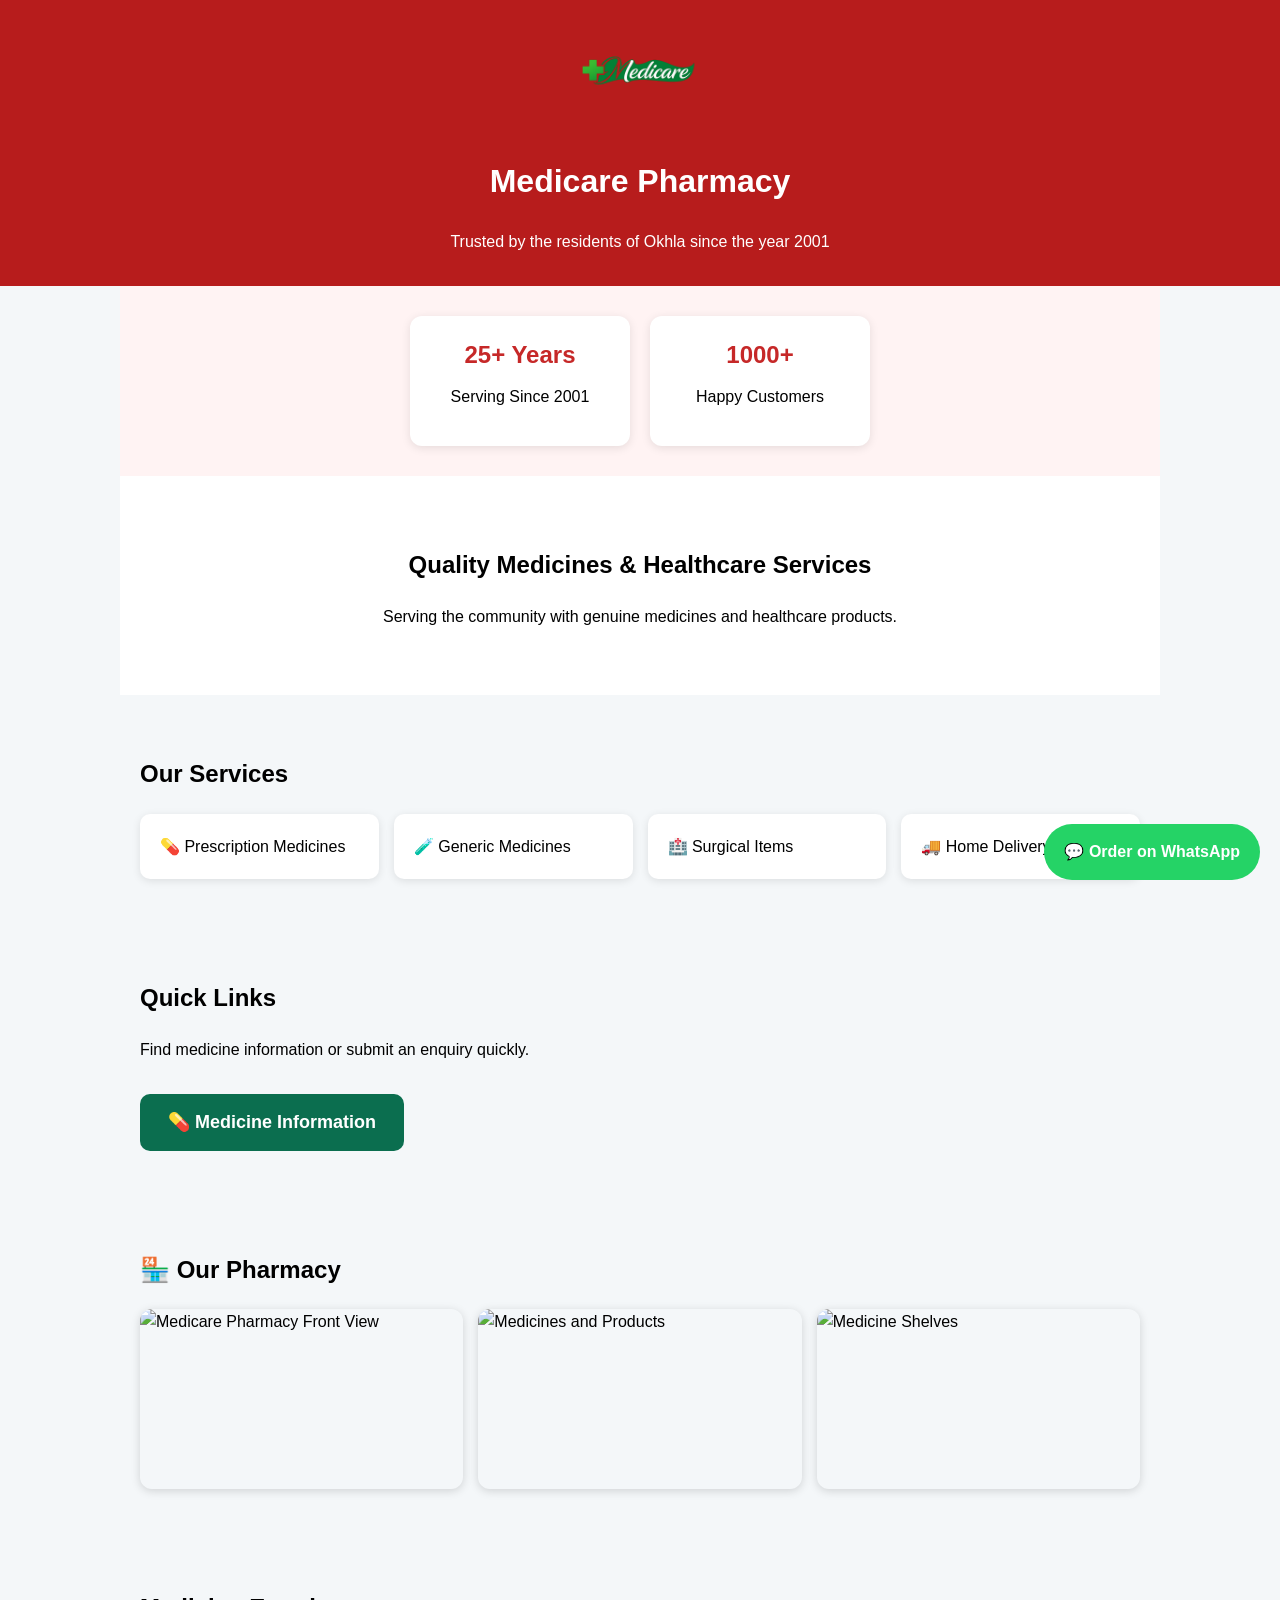
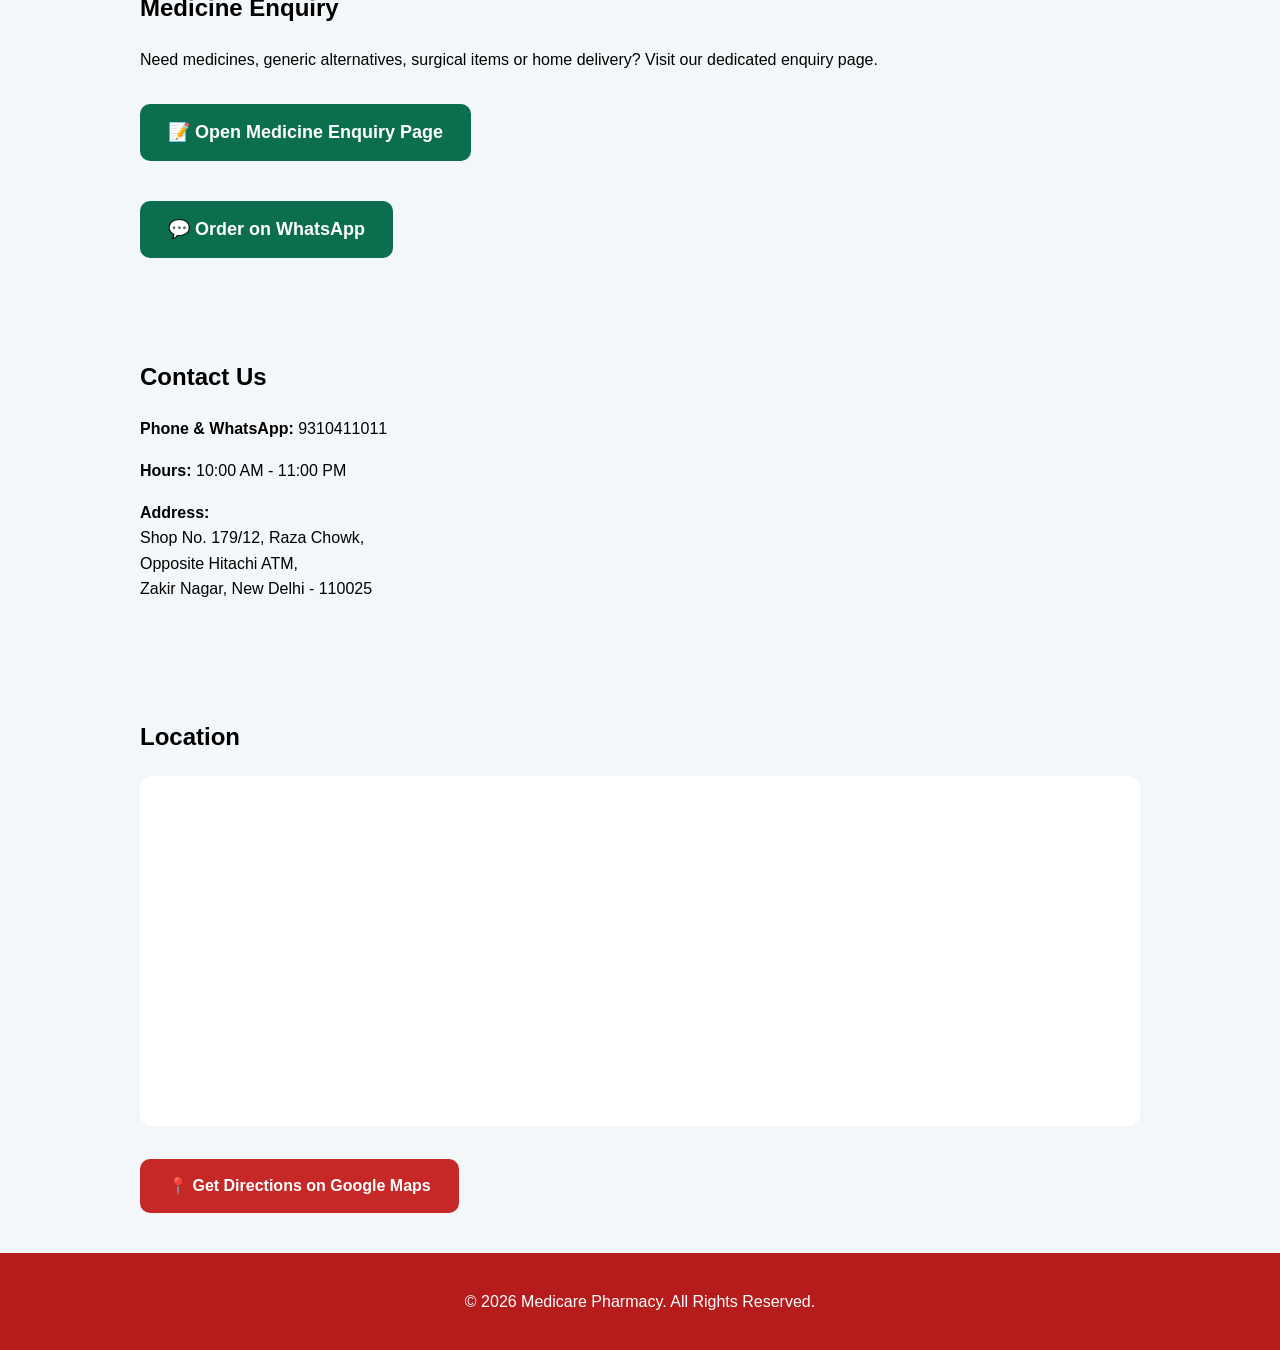
==== index.html @ 05c87d15 "Update index.html" ====
<!DOCTYPE html>
<html lang="en">
<head>
    <meta charset="UTF-8">
    <meta name="viewport" content="width=device-width, initial-scale=1.0">
    <title>Medicare Pharmacy | Zakir Nagar</title>
    <link rel="stylesheet" href="style.css">
</head>
<body>

<header>
    <img src="logo.png" alt="Medicare Pharmacy Logo" class="logo">
    <h1>Medicare Pharmacy</h1>
    <p>Trusted by the residents of Okhla since the year 2001</p>
</header>

<section class="stats">
    <div class="stat-box">
        <h2>25+ Years</h2>
        <p>Serving Since 2001</p>
    </div>

<div class="stat-box">
    <h2>1000+</h2>
    <p>Happy Customers</p>
</div>

</section>

<section class="hero">
    <h2>Quality Medicines & Healthcare Services</h2>
    <p>Serving the community with genuine medicines and healthcare products.</p>
</section>

<section>
    <h2>Our Services</h2>
    <div class="cards">
        <div class="card">💊 Prescription Medicines</div>
        <div class="card">🧪 Generic Medicines</div>
        <div class="card">🏥 Surgical Items</div>
        <div class="card">🚚 Home Delivery</div>
    </div>
</section>

    <section>
    <h2>Quick Links</h2>
    <p>Find medicine information or submit an enquiry quickly.</p>

    <a class="enquiry-btn" href="medicines.html">
        💊 Medicine Information
    </a>

</section>
    
<section>
    <h2>🏪 Our Pharmacy</h2>

    <div class="gallery">
        <img src="shop-front.jpg" alt="Medicare Pharmacy Front View">
        <img src="ors.jpg" alt="Medicines and Products">
        <img src="shelves.jpg" alt="Medicine Shelves">
    </div>
</section>

<section>
    <h2>Medicine Enquiry</h2>

<p>
    Need medicines, generic alternatives, surgical items or home delivery?
    Visit our dedicated enquiry page.
</p>

<a class="enquiry-btn" href="enquiry.html">
    📝 Open Medicine Enquiry Page
</a>

<br><br>

<a class="enquiry-btn"
   href="https://wa.me/919310411011?text=Hello%20Medicare%20Pharmacy%2C%20I%20would%20like%20to%20enquire%20about%20medicines."
   target="_blank">
   💬 Order on WhatsApp
</a>
    
</section>
    
<section>
    <h2>Contact Us</h2>
    <p><strong>Phone & WhatsApp:</strong> 9310411011</p>
    <p><strong>Hours:</strong> 10:00 AM - 11:00 PM</p>
    <p><strong>Address:</strong><br>
    Shop No. 179/12, Raza Chowk,<br>
    Opposite Hitachi ATM,<br>
    Zakir Nagar, New Delhi - 110025</p>
</section>

<section>
    <h2>Location</h2><iframe
    src="https://maps.google.com/maps?q=Shop%20No.%20179/12%20Raza%20Chowk%20Zakir%20Nagar%20New%20Delhi%20110025&t=&z=15&ie=UTF8&iwloc=&output=embed"
    width="100%"
    height="350"
    style="border:0;"
    allowfullscreen=""
    loading="lazy">
</iframe>

<br><br>

<a class="directions-btn"
   href="https://maps.app.goo.gl/X2mp9MfXTu3Aa34e6"
   target="_blank">
   📍 Get Directions on Google Maps
</a>

</section>

<a class="whatsapp"
   href="https://wa.me/919310411011?text=Hello%20Medicare%20Pharmacy%2C%20I%20would%20like%20to%20enquire%20about%20medicines."
   target="_blank">
    💬 Order on WhatsApp
</a>

<footer>
    <p>© 2026 Medicare Pharmacy. All Rights Reserved.</p>
</footer>

</body>
</html>
---- style.css ----
body {
    margin: 0;
    font-family: Arial, sans-serif;
    line-height: 1.6;
    background: #f4f7f9;
}

header {
    background: #b71c1c;
    color: white;
    text-align: center;
    padding: 15px 20px;
}

.hero {
    text-align: center;
    padding: 50px 20px;
    background: white;
}

section {
    padding: 40px 20px;
    max-width: 1000px;
    margin: auto;
}

.cards {
    display: grid;
    grid-template-columns: repeat(auto-fit,minmax(220px,1fr));
    gap: 15px;
}

.card {
    background: white;
    padding: 20px;
    border-radius: 10px;
    box-shadow: 0 2px 8px rgba(0,0,0,0.1);
}

.whatsapp {
    position: fixed;
    right: 20px;
    bottom: 20px;
    background: #25d366;
    color: white;
    text-decoration: none;
    padding: 15px 20px;
    border-radius: 30px;
    font-weight: bold;
}

footer {
    text-align: center;
    background: #b71c1c;
    color: white;
    padding: 20px;
}

.enquiry-btn {
    display: inline-block;
    margin-top: 15px;
    background: #0b6e4f;
    color: white;
    text-decoration: none;
    padding: 14px 28px;
    border-radius: 10px;
    font-size: 18px;
    font-weight: bold;
    transition: 0.3s;
}

.enquiry-btn:hover {
    transform: translateY(-2px);
}

.logo {
    width: 180px;
    max-width: 80%;
    display: block;
    margin: 0 auto 15px;
}

.gallery {
    display: grid;
    grid-template-columns: repeat(3, 1fr);
    gap: 15px;
    margin-top: 20px;
}

@media (max-width: 768px) {
    .gallery {
        grid-template-columns: 1fr;
    }
}

.gallery img {
    width: 100%;
    height: 180px;
    object-fit: cover;
    border-radius: 12px;
    box-shadow: 0 2px 10px rgba(0,0,0,0.15);
}

.directions-btn {
display: inline-block;
background: #c62828;
color: white;
text-decoration: none;
padding: 14px 28px;
border-radius: 10px;
font-weight: bold;
}

.stats {
display: flex;
justify-content: center;
gap: 20px;
flex-wrap: wrap;
padding: 30px 20px;
background: #fff3f3;
}

.stat-box {
background: white;
padding: 20px;
border-radius: 12px;
min-width: 180px;
text-align: center;
box-shadow: 0 2px 10px rgba(0,0,0,0.1);
}

.stat-box h2 {
color: #c62828;
margin: 0;
}

.stat-box p {
margin-top: 10px;
}

iframe {
border: none;
border-radius: 12px;
background: white;
}

.enquiry {
    padding: 40px 20px;
    max-width: 600px;
    margin: auto;
}

.enquiry form {
    display: flex;
    flex-direction: column;
    gap: 15px;
}

.enquiry input,
.enquiry textarea {
    padding: 12px;
    border: 1px solid #ddd;
    border-radius: 8px;
    font-size: 16px;
}

.enquiry button {
    background: #c62828;
    color: white;
    border: none;
    padding: 14px;
    font-size: 16px;
    border-radius: 10px;
    cursor: pointer;
}

.enquiry button:hover {
    background: #a91f1f;
}
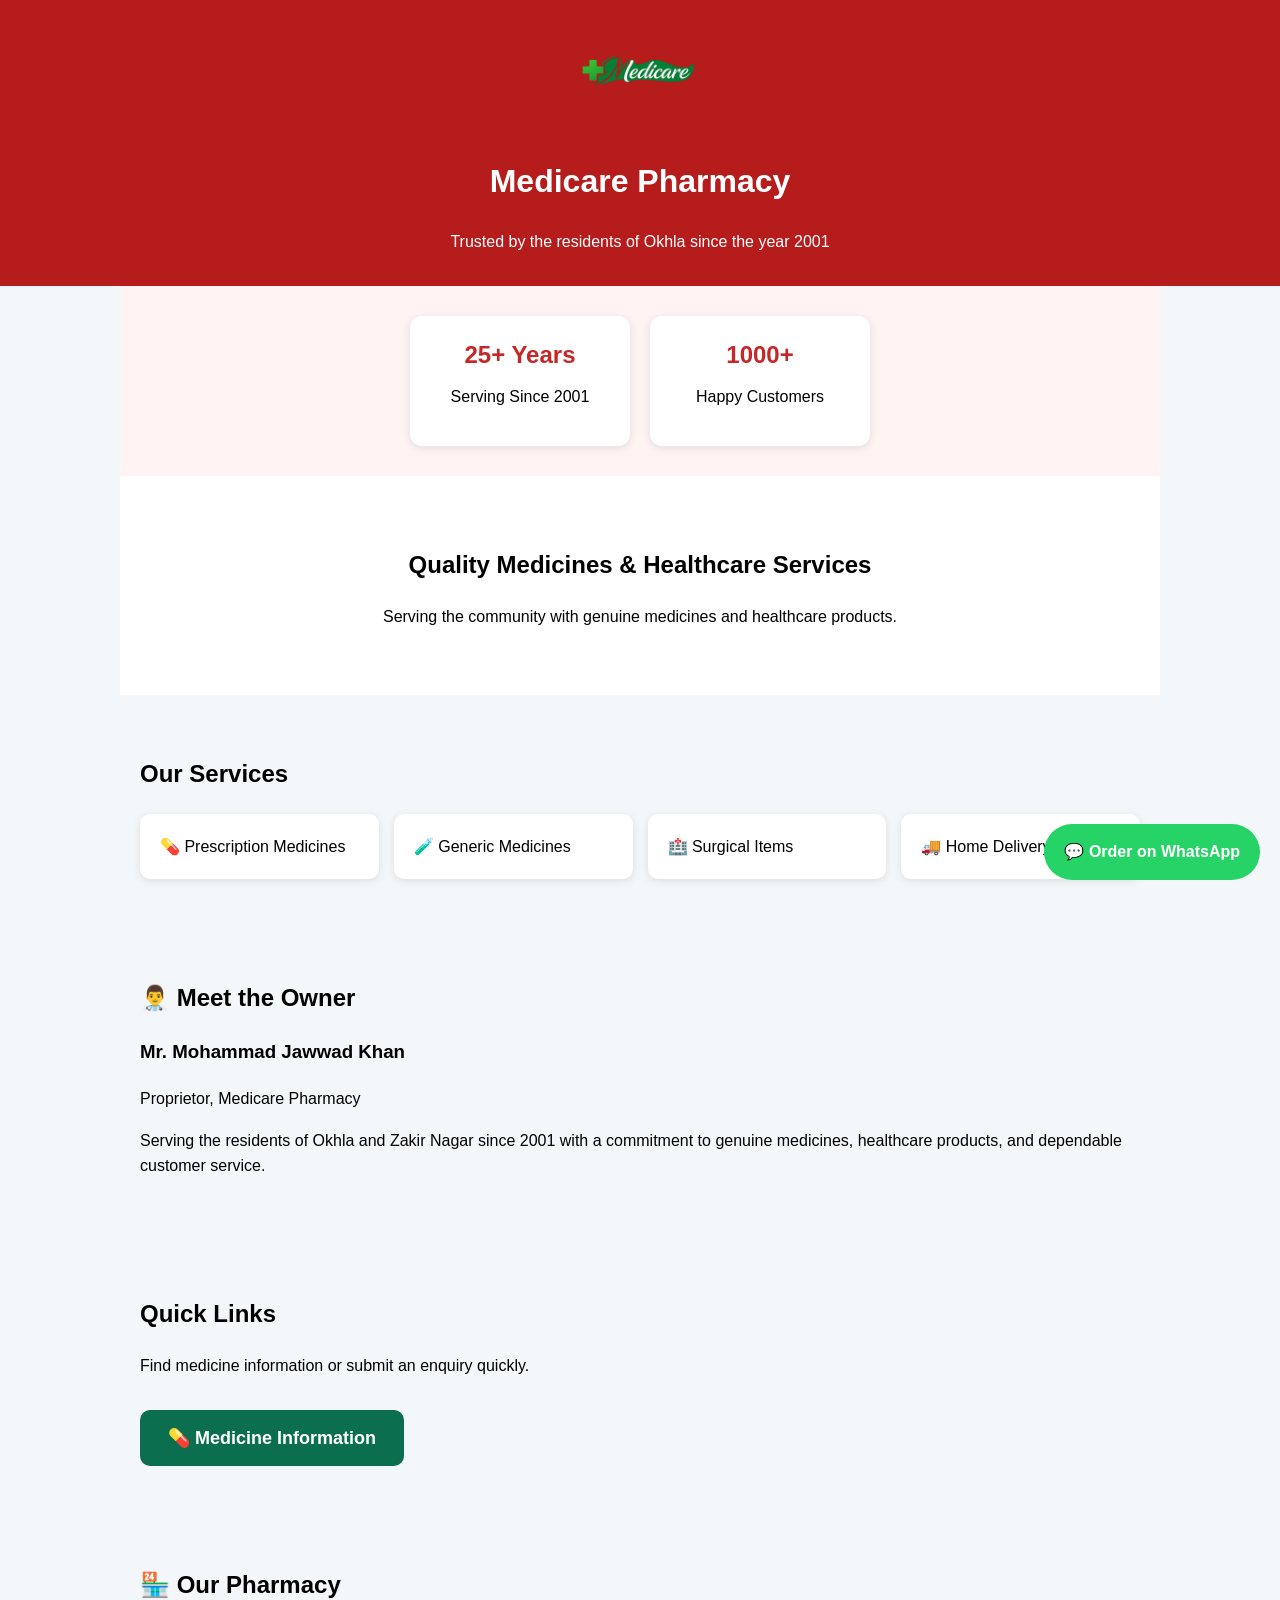
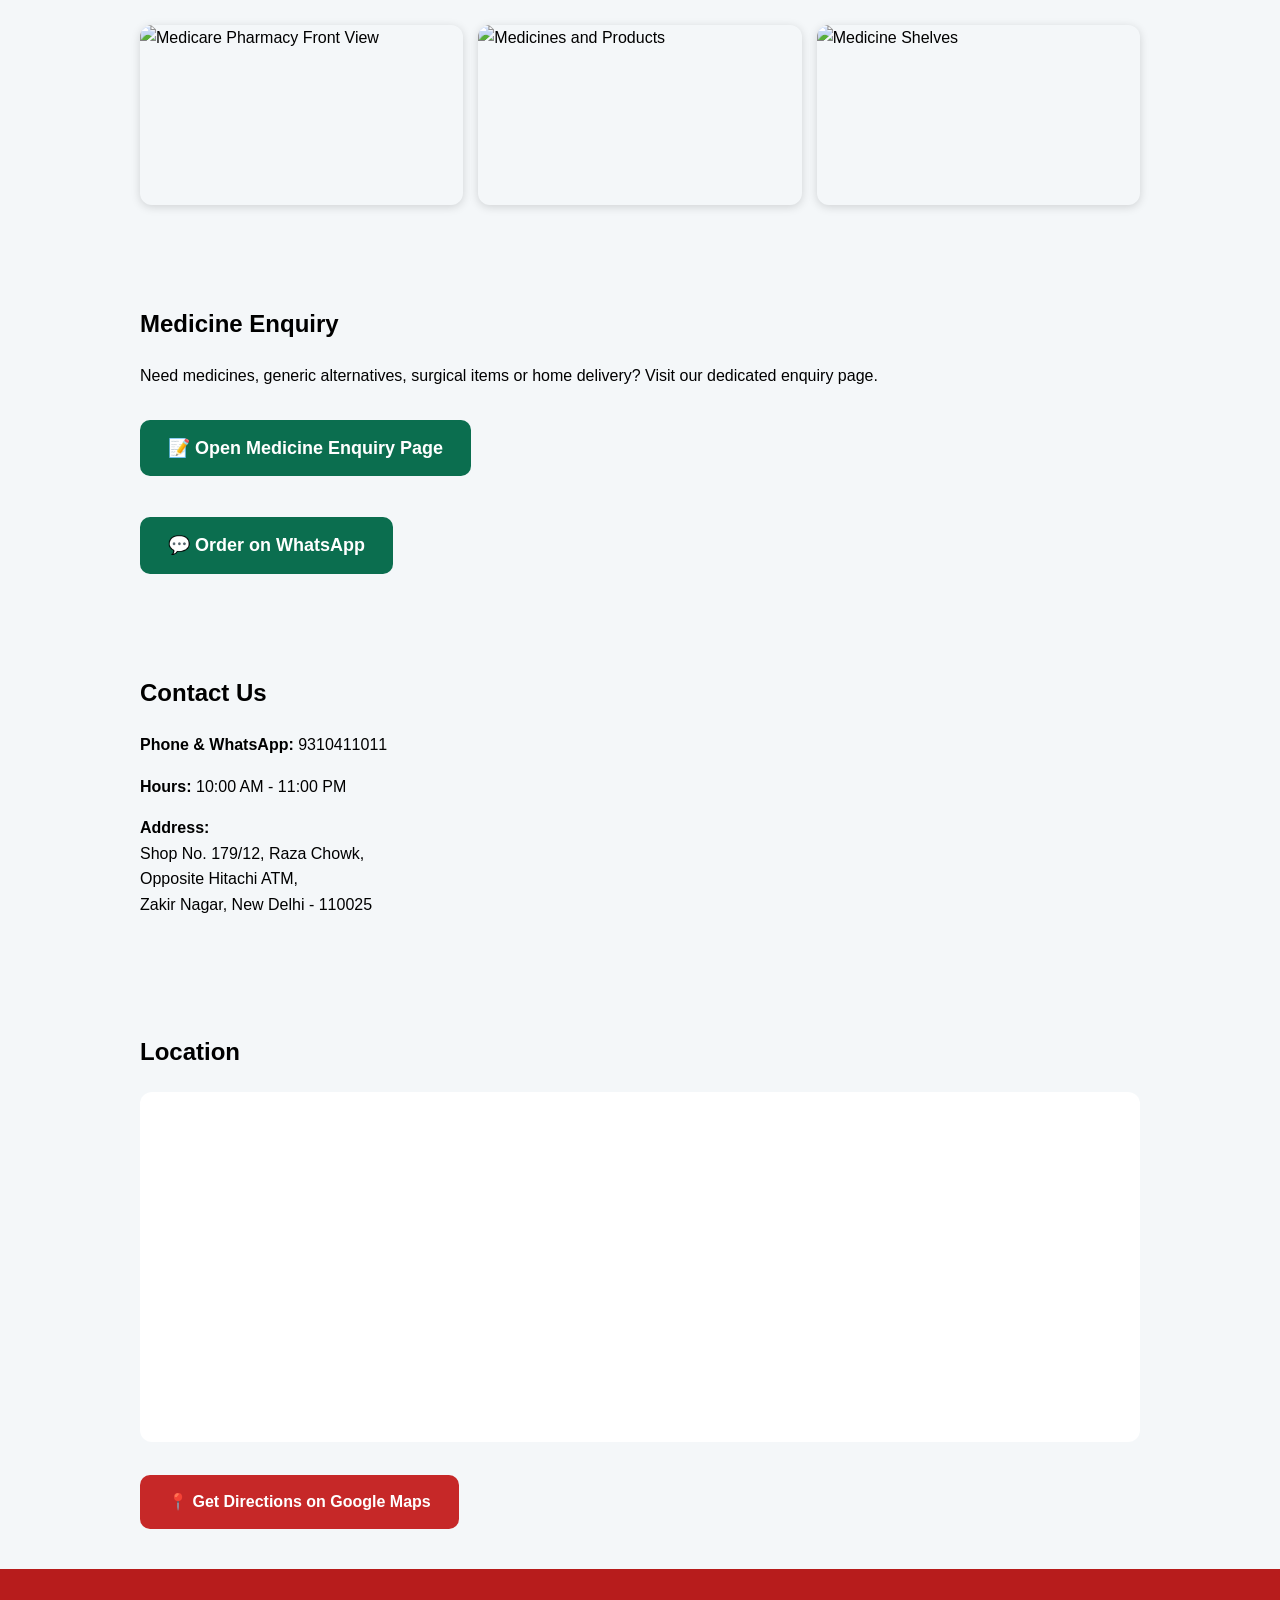
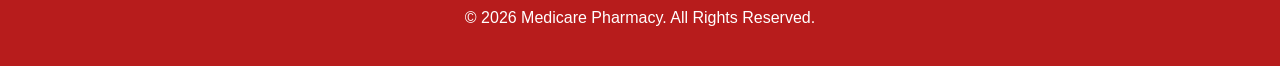
==== commit 0d4d9f78: "Update index.html" ====
--- a/index.html
+++ b/index.html
@@ -41,6 +41,23 @@
         <div class="card">🚚 Home Delivery</div>
     </div>
 </section>
+
+    <section>
+    <h2>👨‍⚕️ Meet the Owner</h2>
+
+<h3>Mr. Mohammad Jawwad Khan</h3>
+
+<p>
+    Proprietor, Medicare Pharmacy
+</p>
+
+<p>
+    Serving the residents of Okhla and Zakir Nagar since 2001 with a commitment
+    to genuine medicines, healthcare products, and dependable customer service.
+</p>
+
+</section>
+
 
     <section>
     <h2>Quick Links</h2>
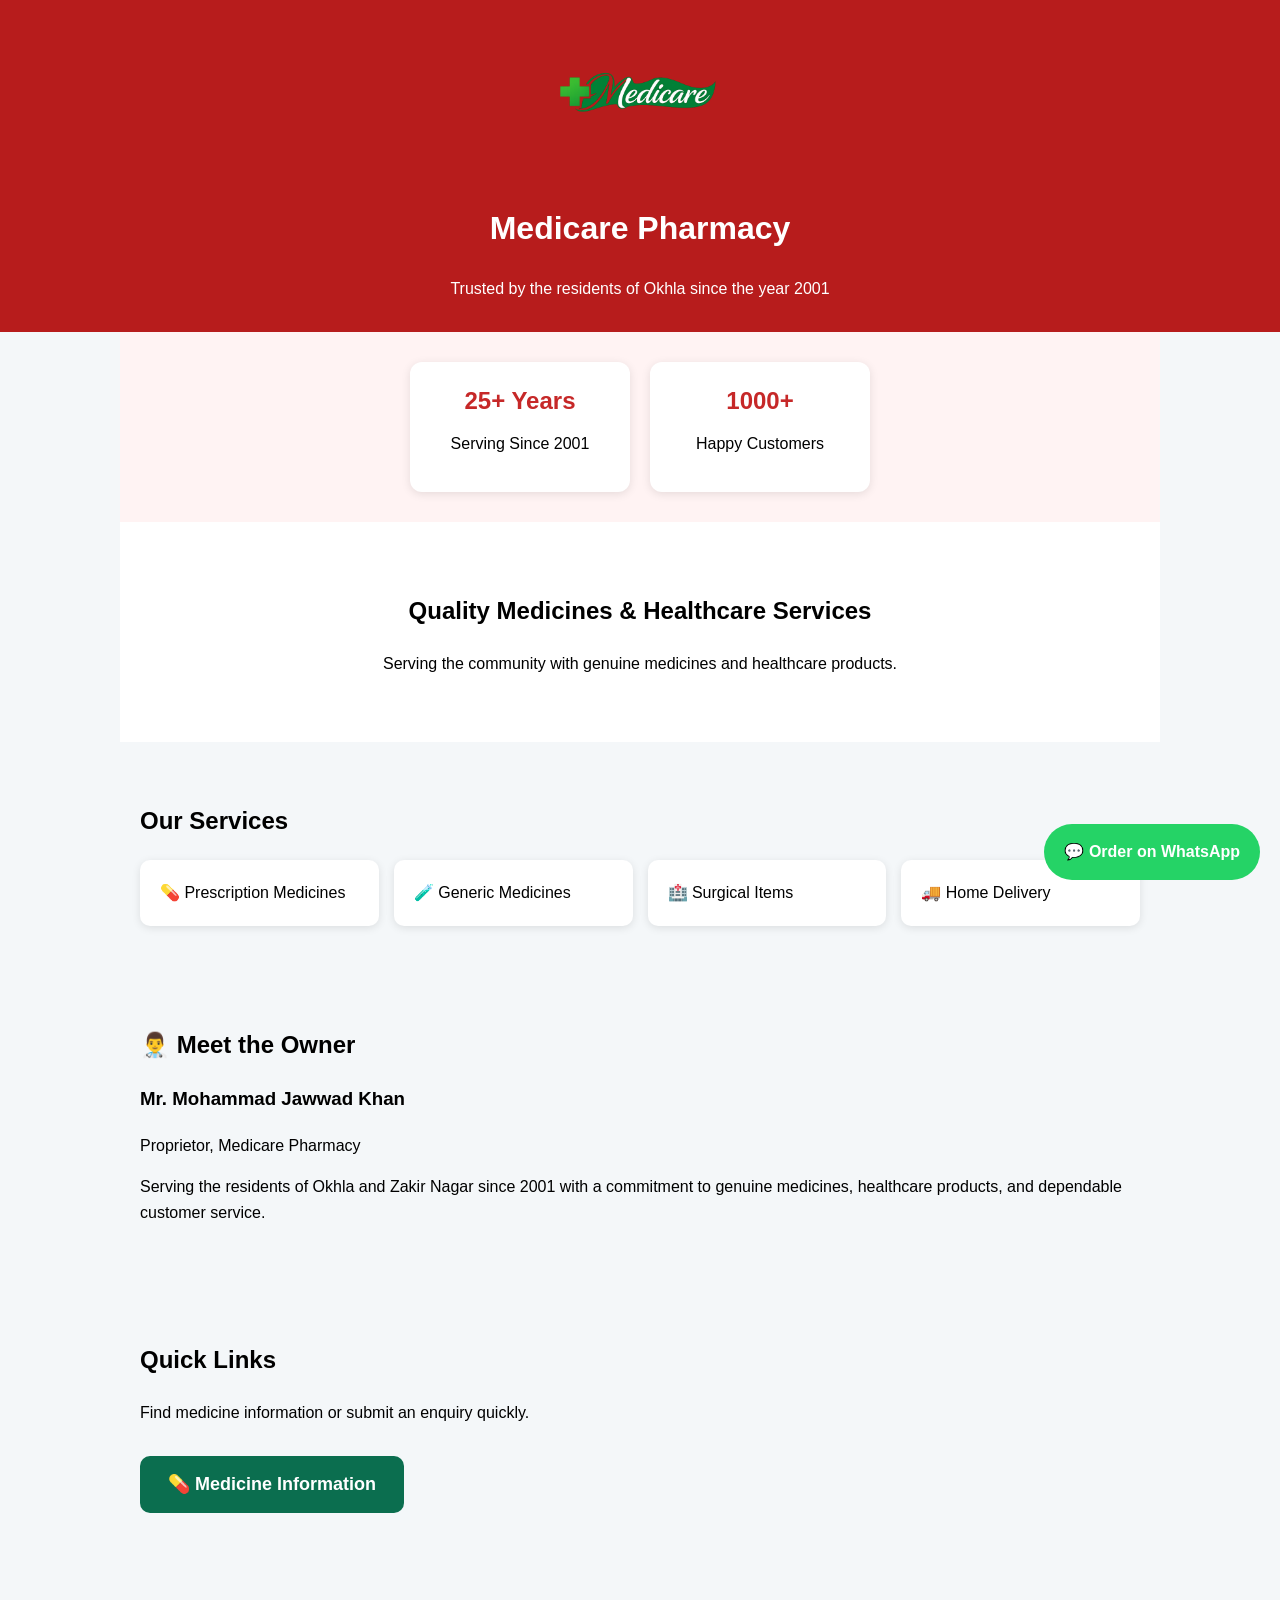
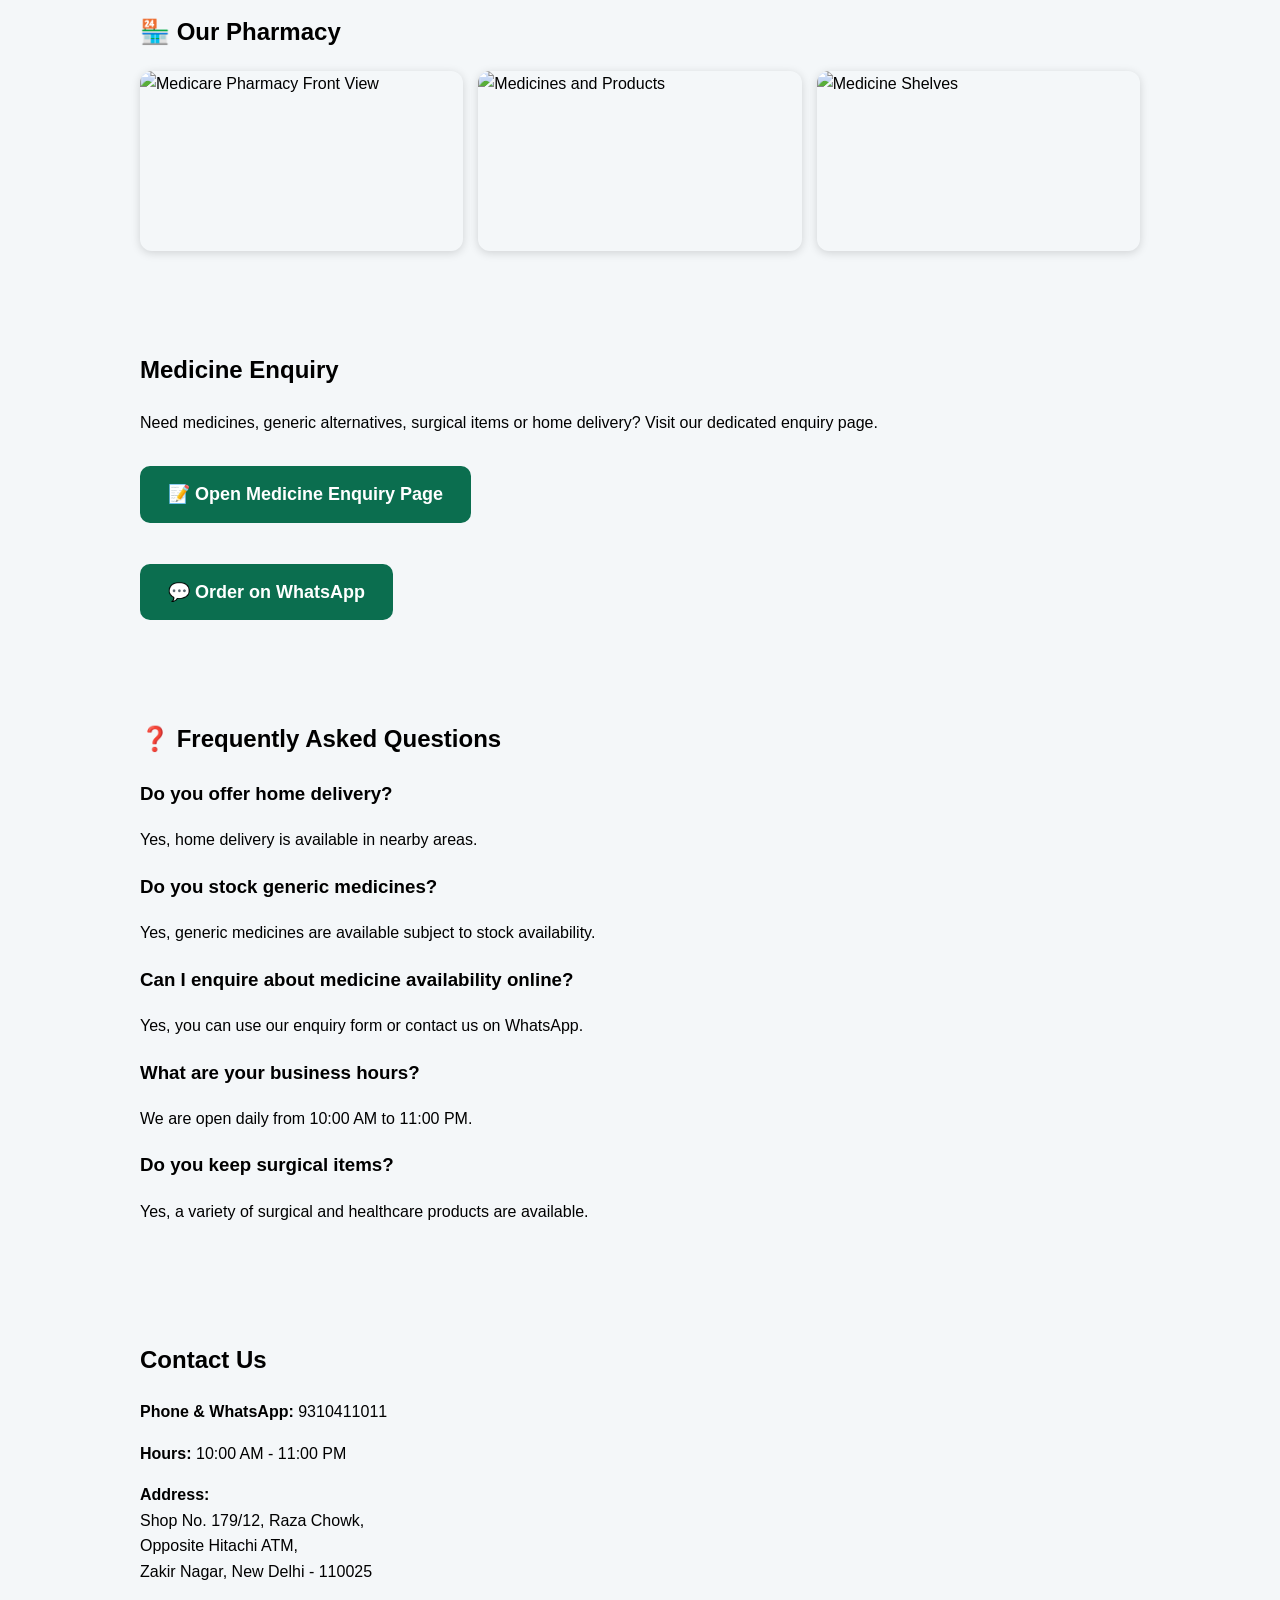
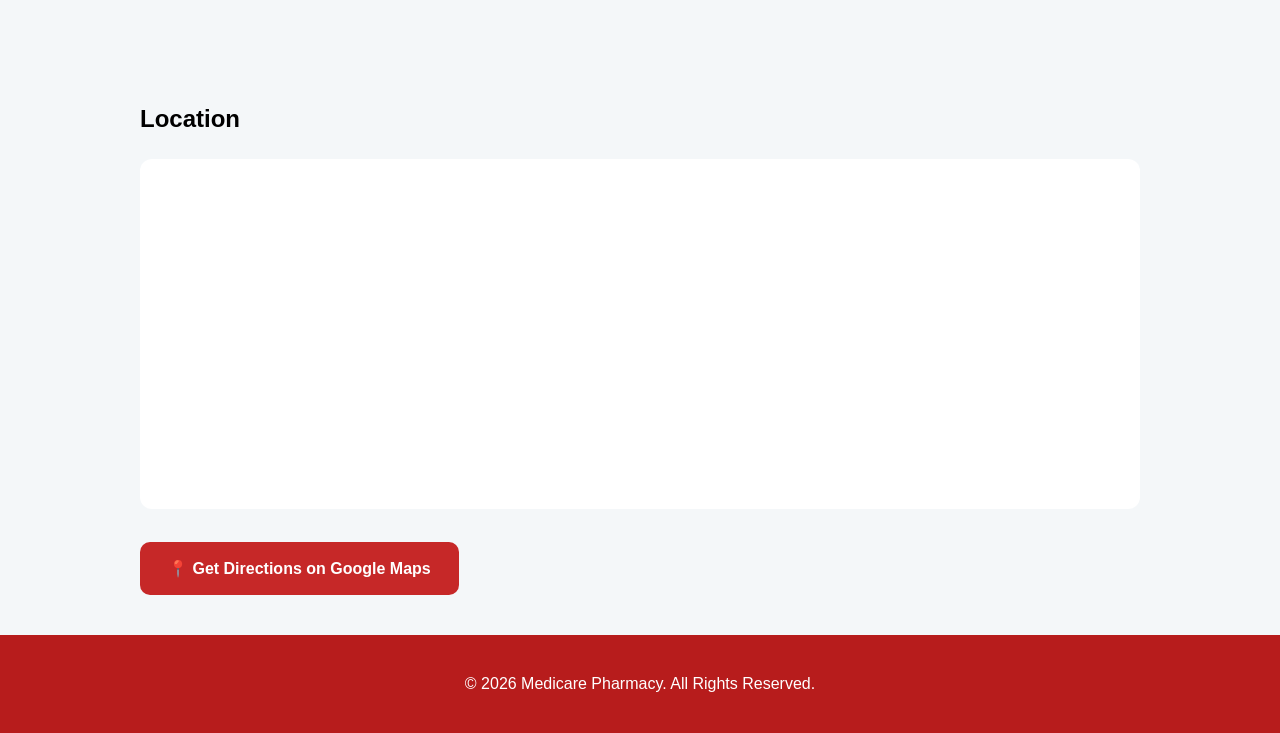
==== commit 3c5ef0eb: "Update index.html" ====
--- a/index.html
+++ b/index.html
@@ -100,6 +100,26 @@
 </a>
     
 </section>
+
+    <section>
+    <h2>❓ Frequently Asked Questions</h2>
+
+<h3>Do you offer home delivery?</h3>
+<p>Yes, home delivery is available in nearby areas.</p>
+
+<h3>Do you stock generic medicines?</h3>
+<p>Yes, generic medicines are available subject to stock availability.</p>
+
+<h3>Can I enquire about medicine availability online?</h3>
+<p>Yes, you can use our enquiry form or contact us on WhatsApp.</p>
+
+<h3>What are your business hours?</h3>
+<p>We are open daily from 10:00 AM to 11:00 PM.</p>
+
+<h3>Do you keep surgical items?</h3>
+<p>Yes, a variety of surgical and healthcare products are available.</p>
+
+</section>
     
 <section>
     <h2>Contact Us</h2>
--- a/style.css
+++ b/style.css
@@ -74,7 +74,7 @@
 }
 
 .logo {
-    width: 180px;
+    width: 250px;
     max-width: 80%;
     display: block;
     margin: 0 auto 15px;
@@ -176,4 +176,4 @@
 
 .enquiry button:hover {
     background: #a91f1f;
-}+}
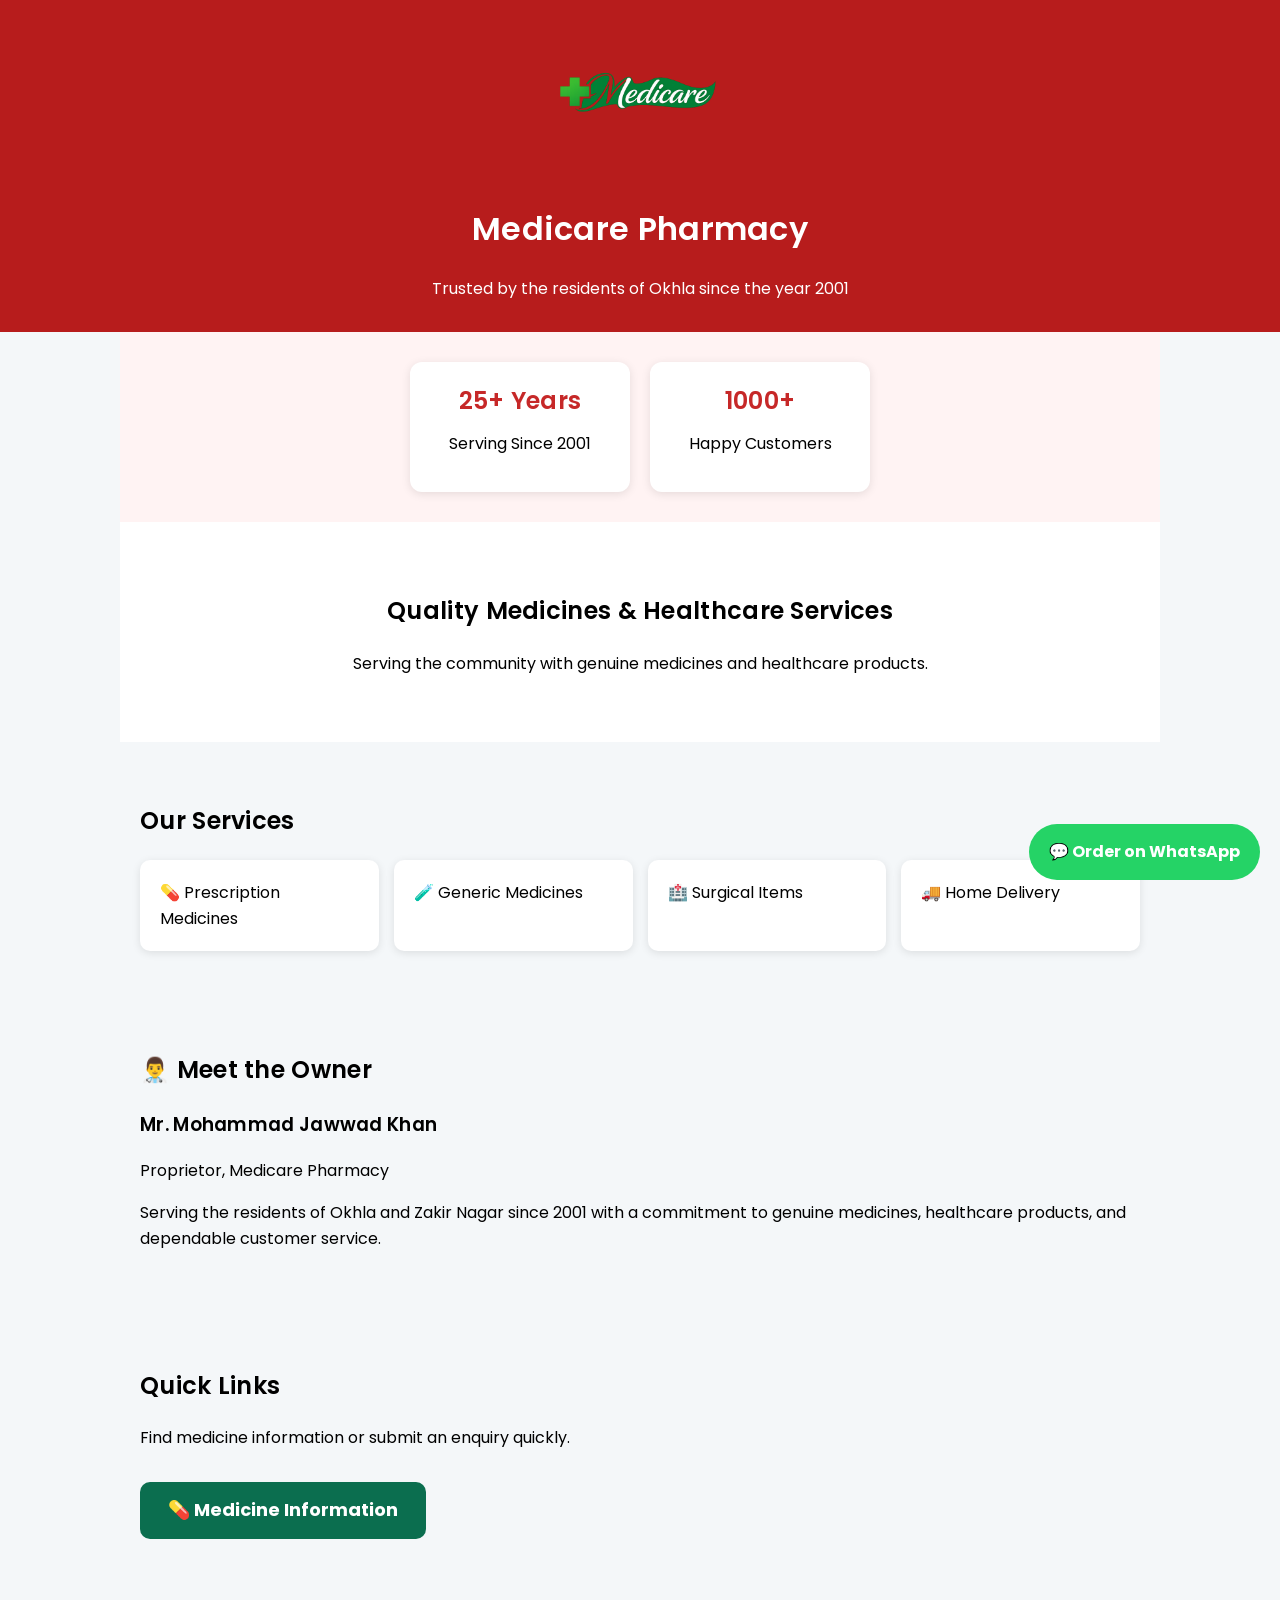
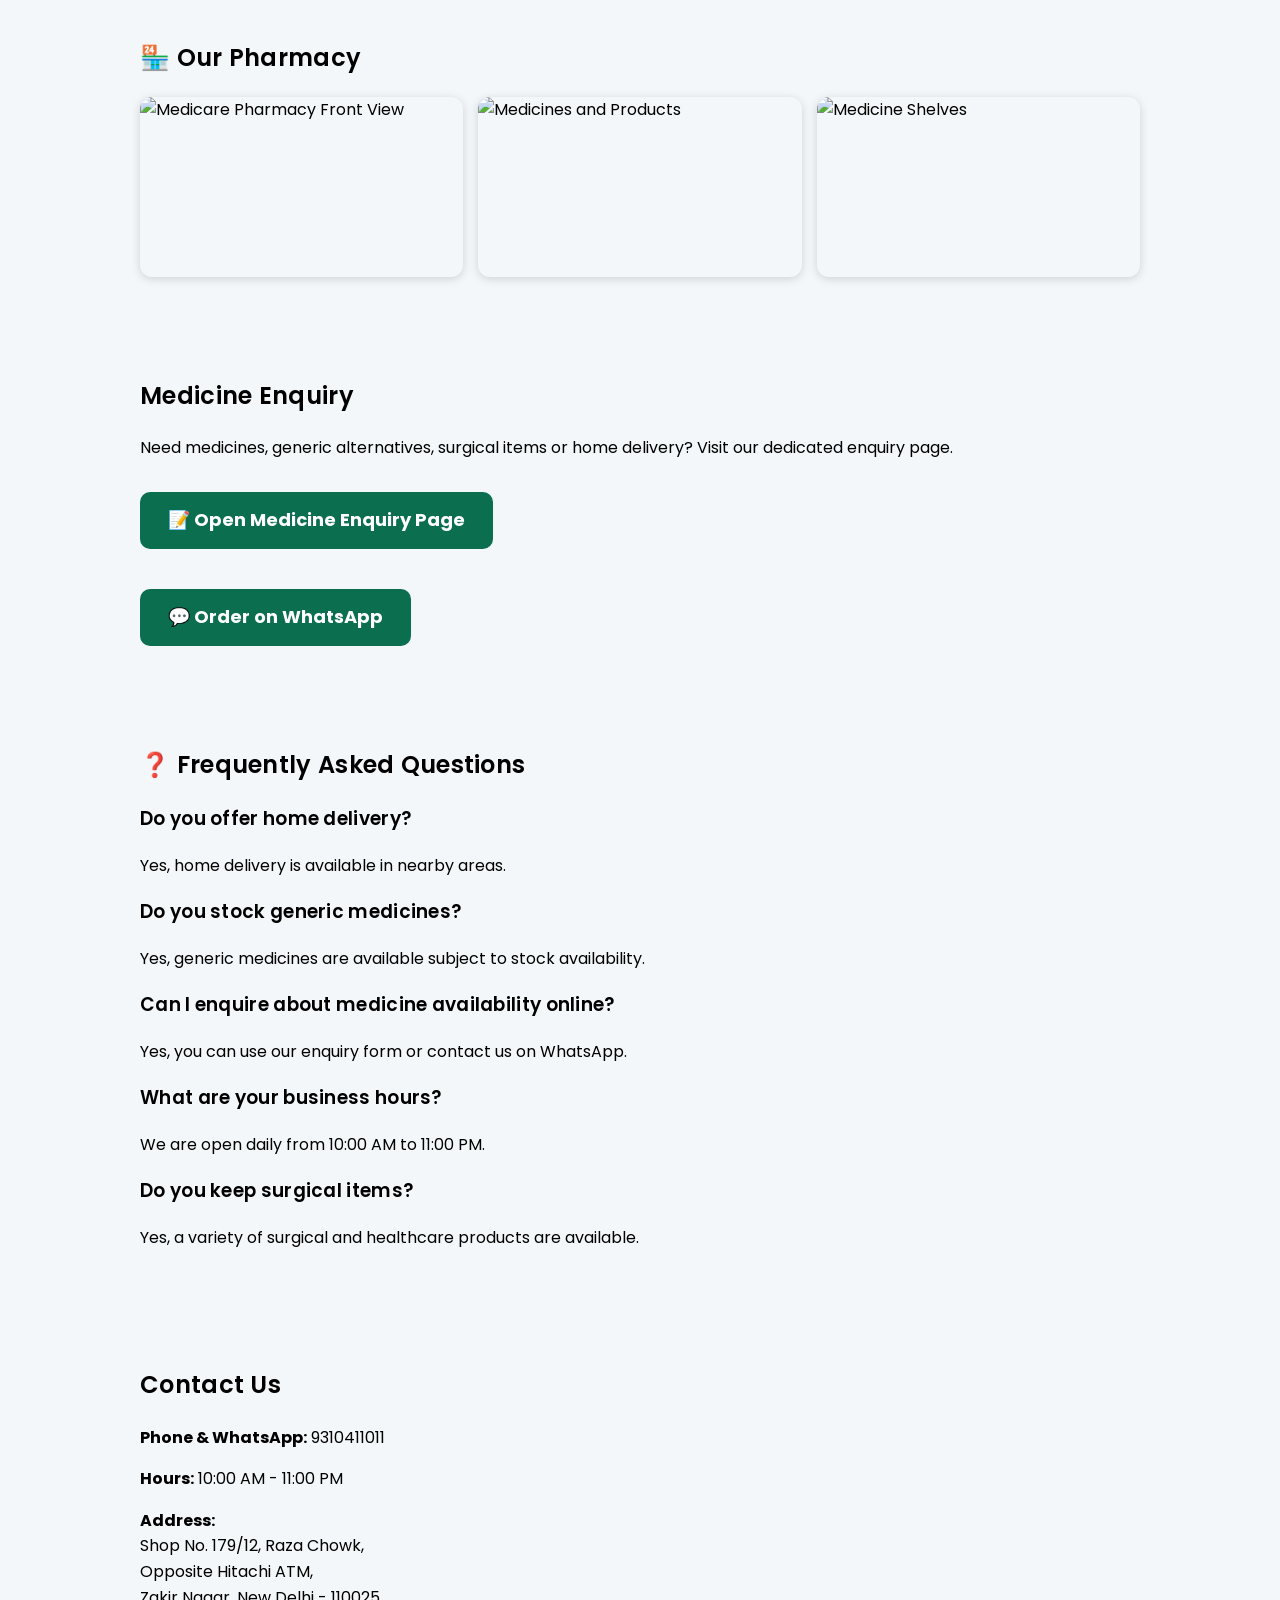
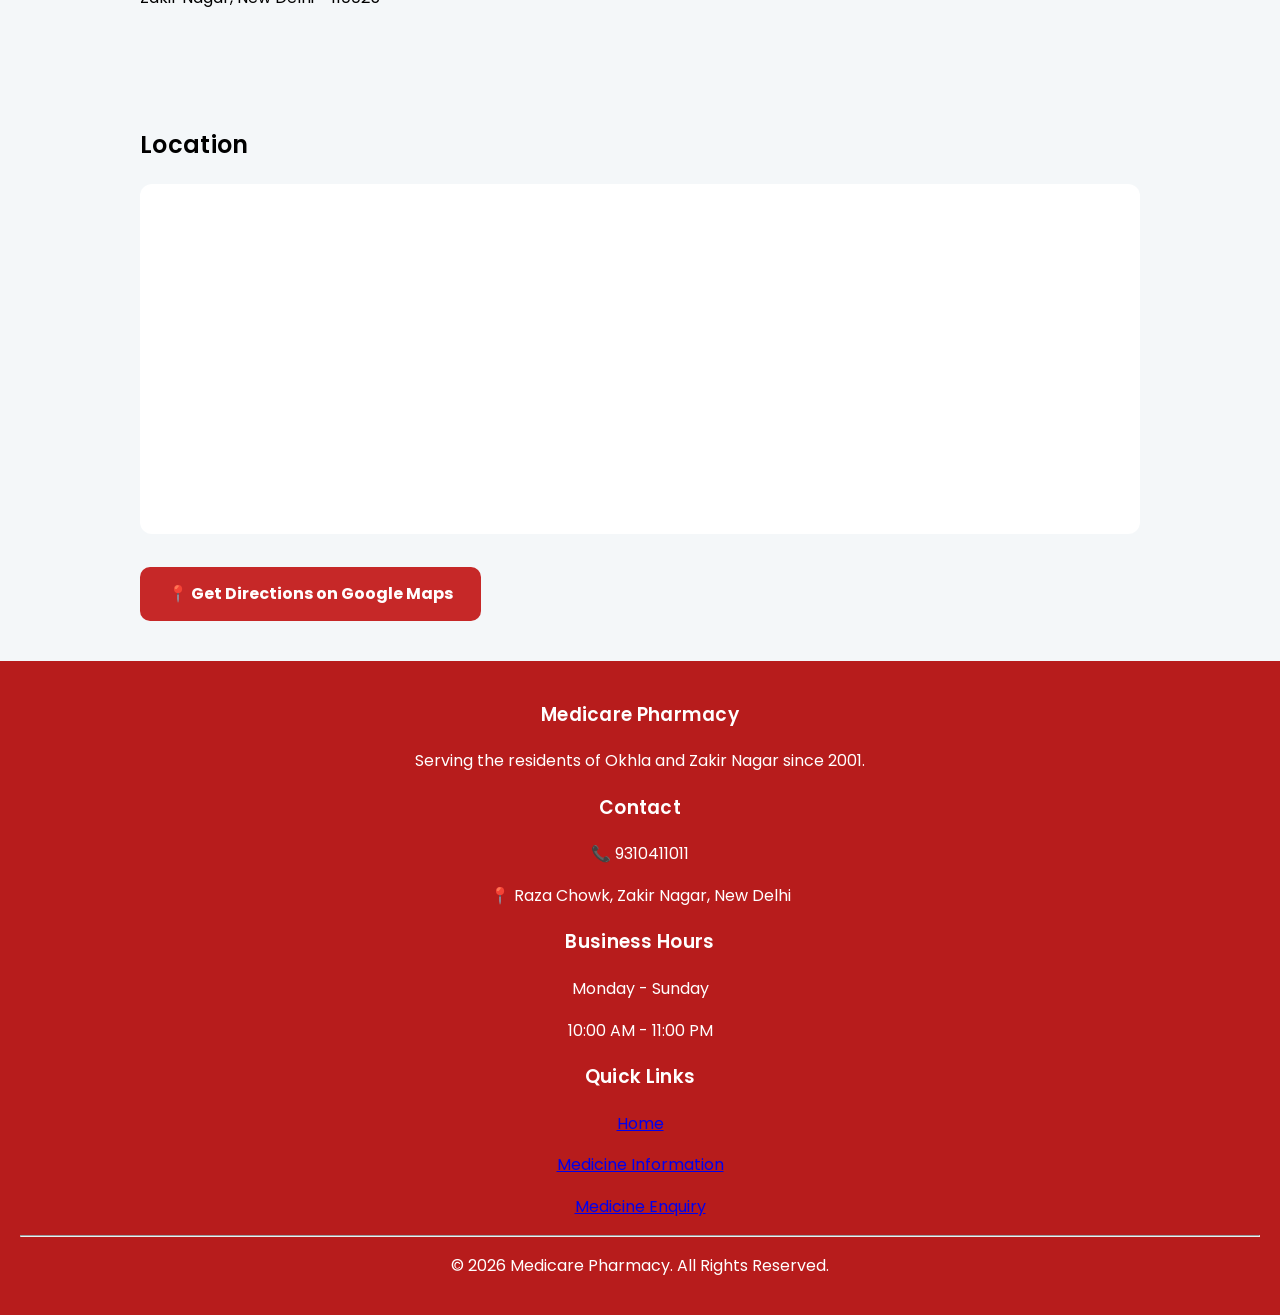
==== commit 3328acea: "Update index.html" ====
--- a/index.html
+++ b/index.html
@@ -4,7 +4,10 @@
     <meta charset="UTF-8">
     <meta name="viewport" content="width=device-width, initial-scale=1.0">
     <title>Medicare Pharmacy | Zakir Nagar</title>
-    <link rel="stylesheet" href="style.css">
+    <link rel="preconnect" href="https://fonts.googleapis.com">
+<link rel="preconnect" href="https://fonts.gstatic.com" crossorigin>
+<link href="https://fonts.googleapis.com/css2?family=Poppins:wght@300;400;500;600;700&display=swap" rel="stylesheet">
+<link rel="stylesheet" href="style.css">
 </head>
 <body>
 
@@ -158,7 +161,40 @@
 </a>
 
 <footer>
-    <p>© 2026 Medicare Pharmacy. All Rights Reserved.</p>
+    <div class="footer-content">
+
+    <div class="footer-section">
+        <h3>Medicare Pharmacy</h3>
+        <p>Serving the residents of Okhla and Zakir Nagar since 2001.</p>
+    </div>
+
+    <div class="footer-section">
+        <h3>Contact</h3>
+        <p>📞 9310411011</p>
+        <p>📍 Raza Chowk, Zakir Nagar, New Delhi</p>
+    </div>
+
+    <div class="footer-section">
+        <h3>Business Hours</h3>
+        <p>Monday - Sunday</p>
+        <p>10:00 AM - 11:00 PM</p>
+    </div>
+
+    <div class="footer-section">
+        <h3>Quick Links</h3>
+        <p><a href="index.html">Home</a></p>
+        <p><a href="medicines.html">Medicine Information</a></p>
+        <p><a href="enquiry.html">Medicine Enquiry</a></p>
+    </div>
+
+</div>
+
+<hr>
+
+<p class="copyright">
+    © 2026 Medicare Pharmacy. All Rights Reserved.
+</p>
+
 </footer>
 
 </body>
--- a/style.css
+++ b/style.css
@@ -1,6 +1,6 @@
 body {
     margin: 0;
-    font-family: Arial, sans-serif;
+    font-family: 'Poppins', sans-serif;
     line-height: 1.6;
     background: #f4f7f9;
 }
@@ -177,3 +177,8 @@
 .enquiry button:hover {
     background: #a91f1f;
 }
+
+h1, h2, h3 {
+    font-weight: 600;
+    letter-spacing: 0.3px;
+}
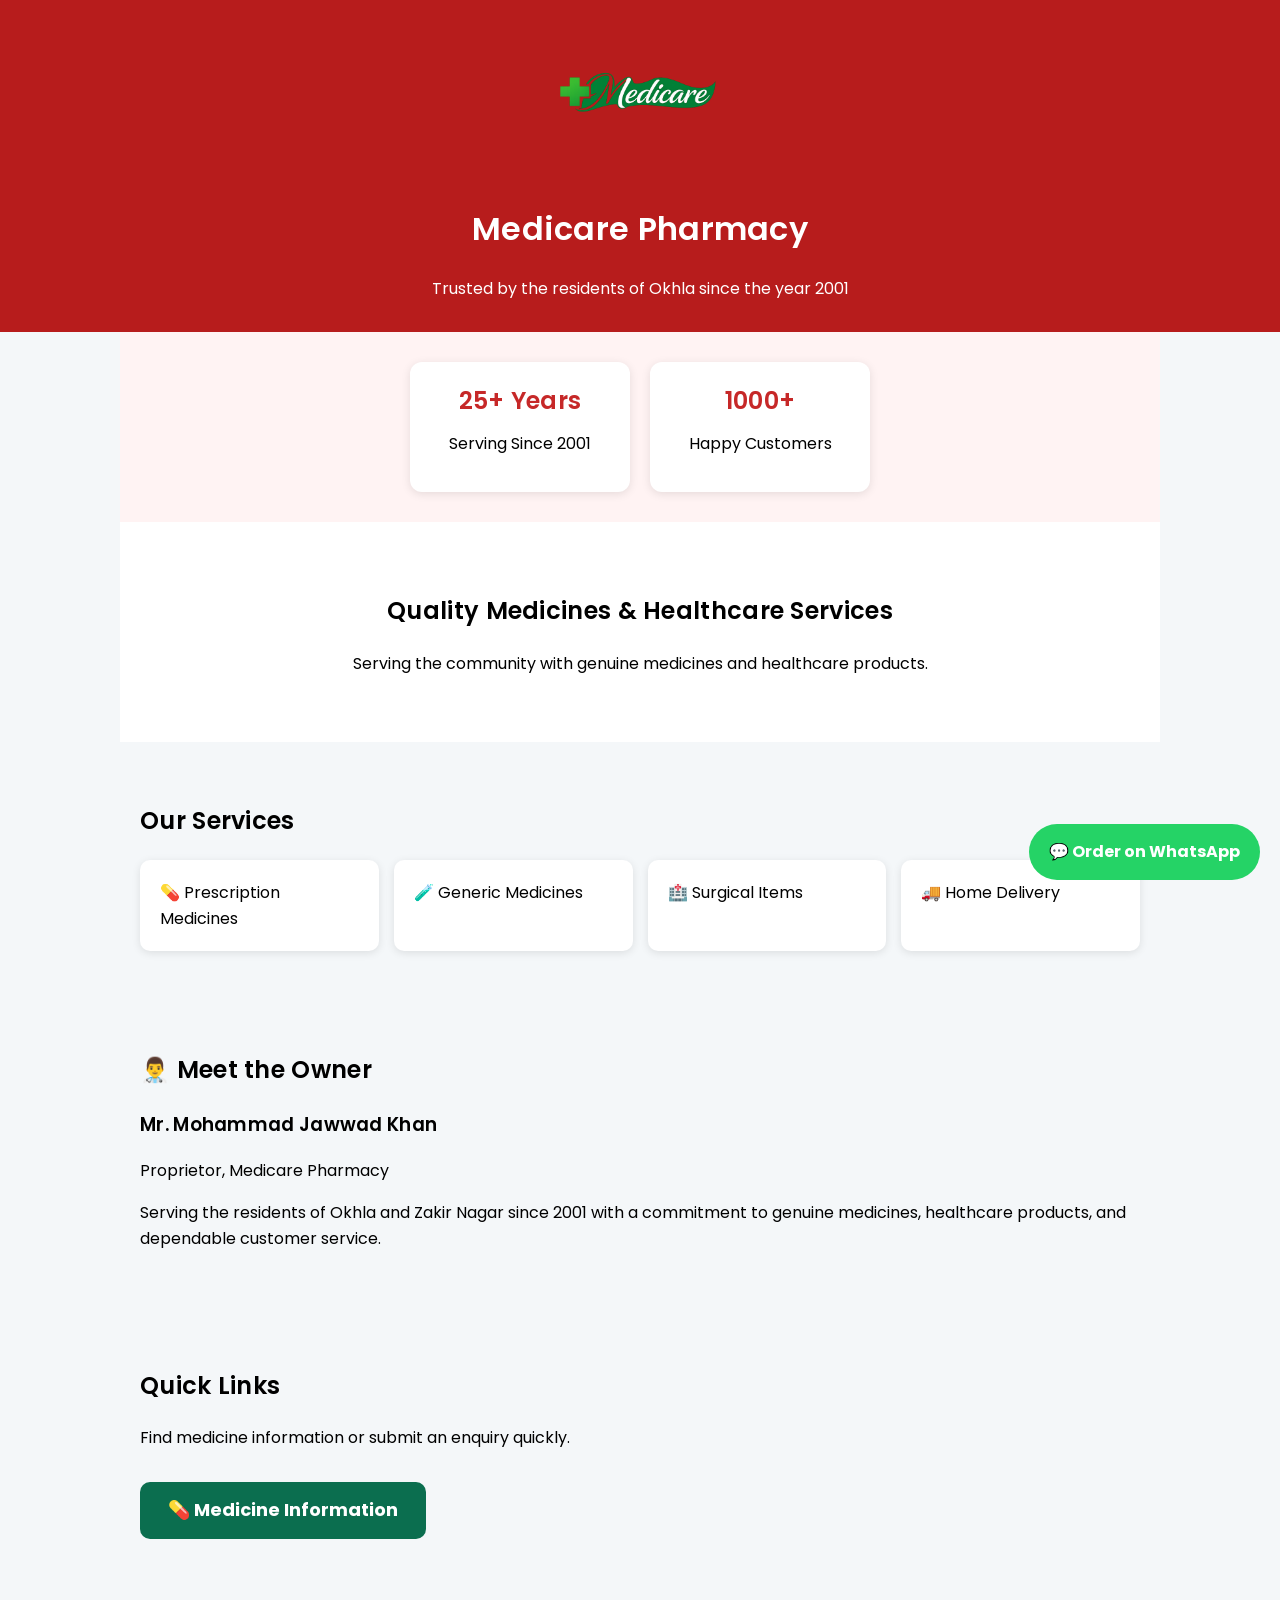
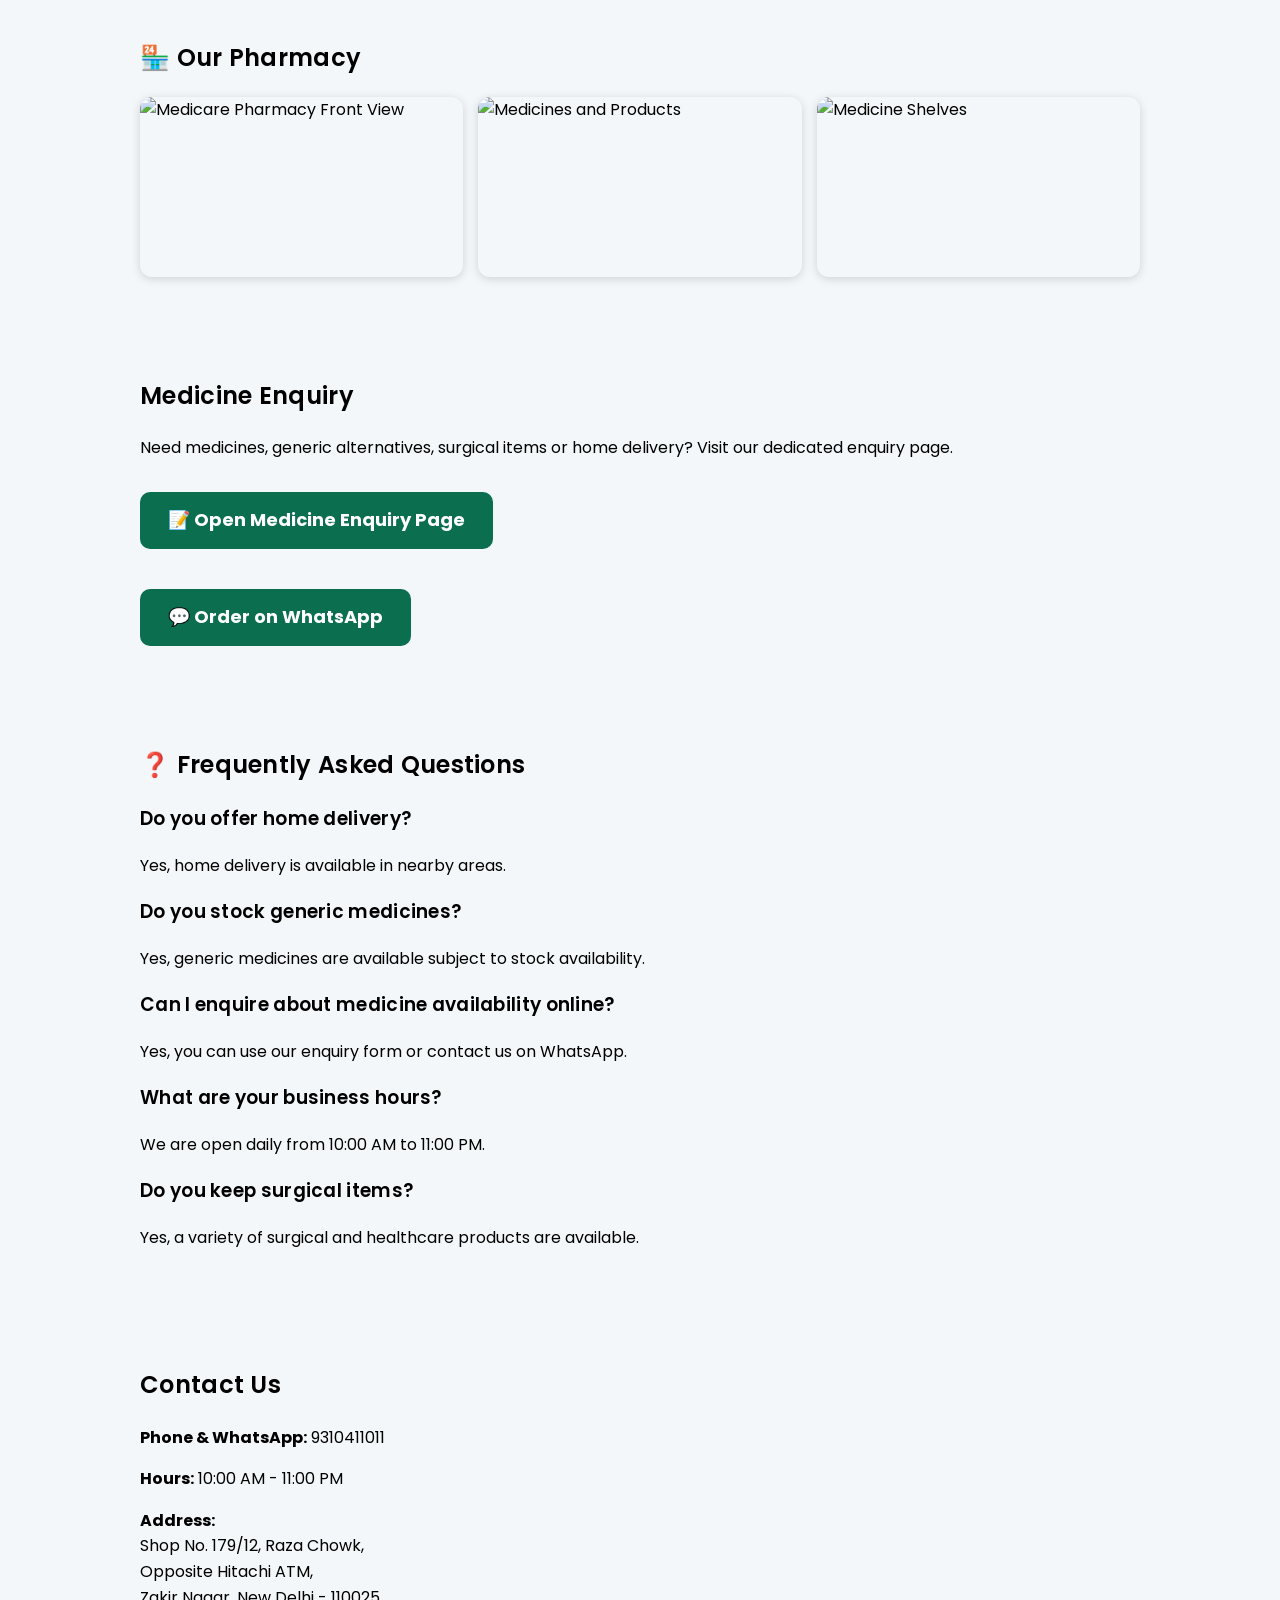
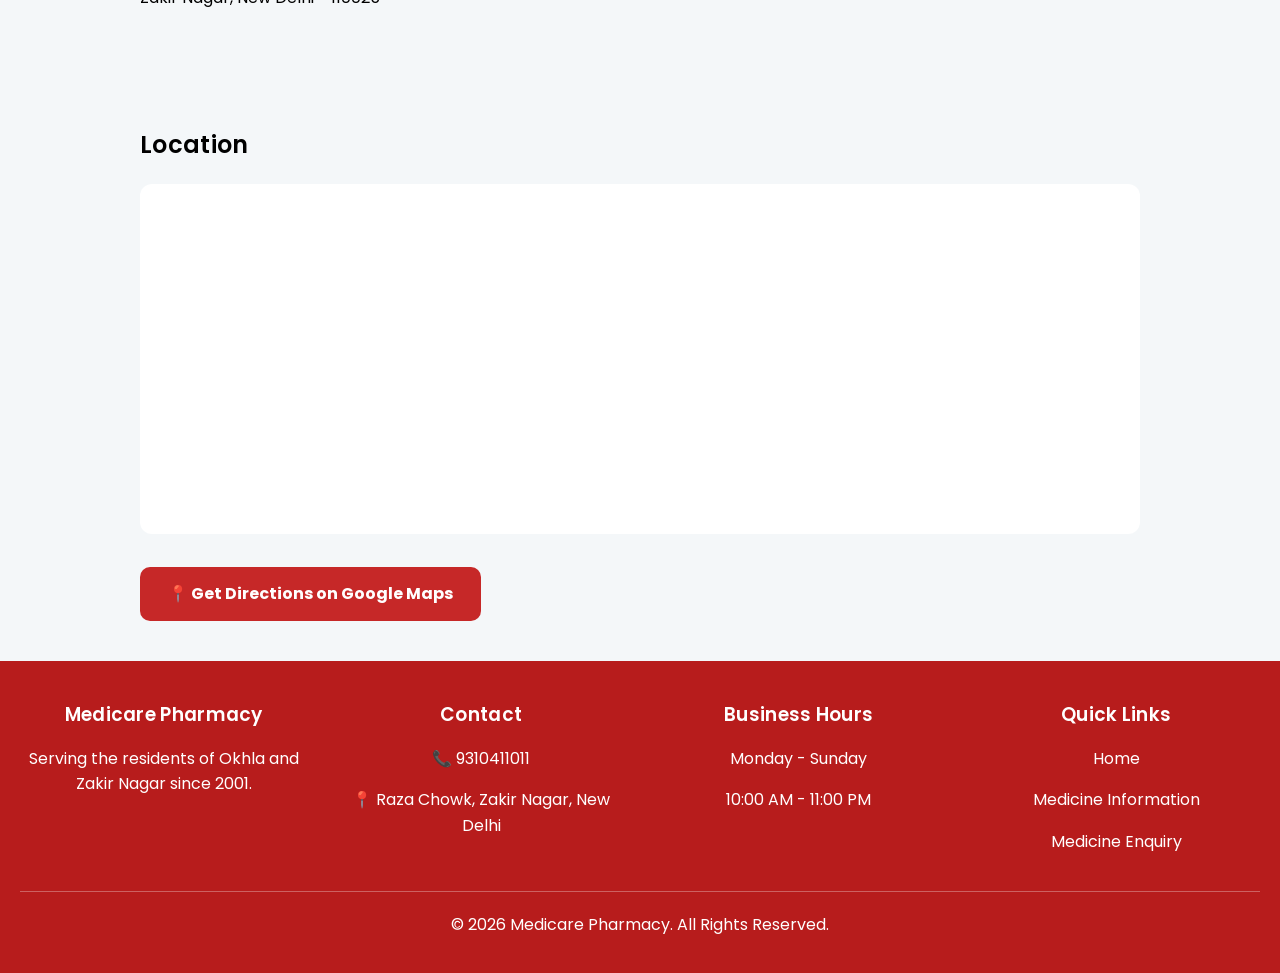
==== commit 7bf324b4: "Update index.html" ====
--- a/index.html
+++ b/index.html
@@ -3,7 +3,8 @@
 <head>
     <meta charset="UTF-8">
     <meta name="viewport" content="width=device-width, initial-scale=1.0">
-    <title>Medicare Pharmacy | Zakir Nagar</title>
+   <title>Medicare Pharmacy | Medical Store in Zakir Nagar, Okhla</title>
+<meta name="description" content="Medicare Pharmacy, Zakir Nagar. Trusted medical store serving Okhla since 2001. Medicines, surgical items, prescription enquiries and healthcare products.">
     <link rel="preconnect" href="https://fonts.googleapis.com">
 <link rel="preconnect" href="https://fonts.gstatic.com" crossorigin>
 <link href="https://fonts.googleapis.com/css2?family=Poppins:wght@300;400;500;600;700&display=swap" rel="stylesheet">
--- a/style.css
+++ b/style.css
@@ -182,3 +182,40 @@
     font-weight: 600;
     letter-spacing: 0.3px;
 }
+
+.footer-content {
+display: flex;
+justify-content: space-between;
+flex-wrap: wrap;
+gap: 30px;
+}
+
+.footer-section {
+flex: 1;
+min-width: 220px;
+}
+
+.footer-section h3 {
+margin-bottom: 10px;
+}
+
+.footer-section a {
+color: white;
+text-decoration: none;
+}
+
+.footer-section a:hover {
+text-decoration: underline;
+}
+
+footer hr {
+border: none;
+border-top: 1px solid rgba(255,255,255,0.3);
+margin: 20px 0;
+}
+
+.copyright {
+text-align: center;
+margin-top: 10px;
+}
+
